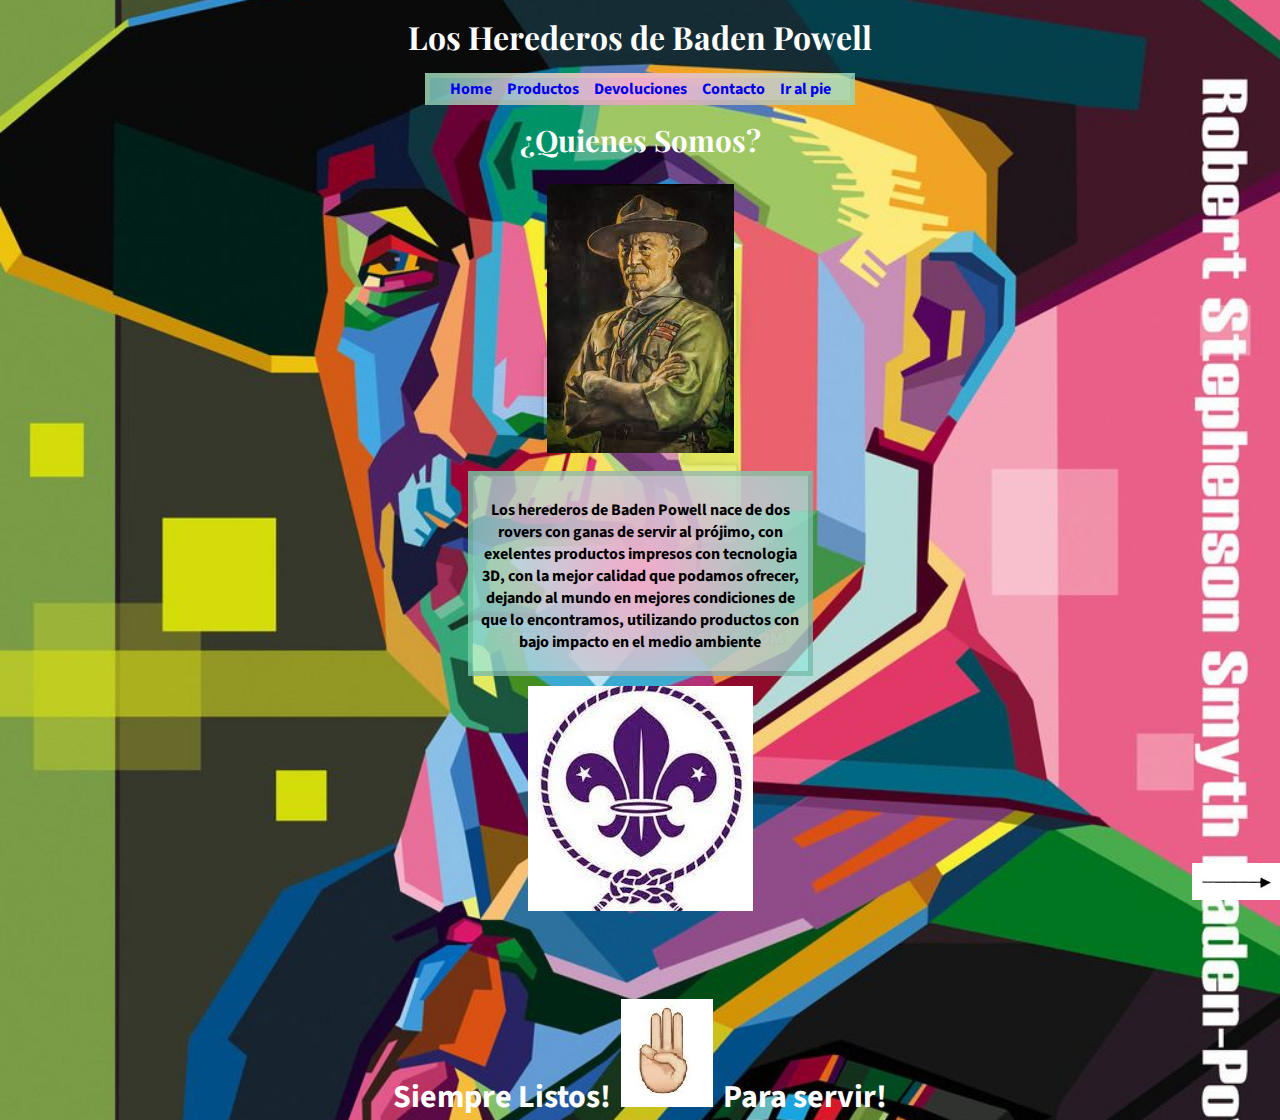
==== index.html @ 0f2d3609 "comtinuo desde maqueteando con bootstrap" ====
<!DOCTYPE html>
<html lang="en">
<head>
    <meta charset="UTF-8">
    <meta http-equiv="X-UA-Compatible" content="IE=edge">
    <meta name="viewport" content="width=device-width, initial-scale=1.0">
    <link rel="preconnect" href="https://fonts.googleapis.com">
    <link rel="preconnect" href="https://fonts.gstatic.com" crossorigin>
    <link href="https://fonts.googleapis.com/css2?family=Playfair+Display&family=Source+Sans+Pro:wght@300&display=swap" rel="stylesheet">
    <link href="https://cdn.jsdelivr.net/npm/bootstrap@5.1.3/dist/css/bootstrap.min.css" rel="stylesheet" integrity="sha384-1BmE4kWBq78iYhFldvKuhfTAU6auU8tT94WrHftjDbrCEXSU1oBoqyl2QvZ6jIW3" crossorigin="anonymous">
    <link rel="stylesheet" href="./css/style.css">
    <title>Los Herederos De Baden Powell</title>
</head>

<body class="home"> 
 
    <header class="col-12  encabezado"> <h1>Los Herederos de Baden Powell</h1></header>
 
    <nav class=" col-12 ">
        <ul>
            <li> <a href="./index.html">Home</a></li>
            <li><a href="./pages/productos.html">Productos</a></li>
            <li><a href="./pages/devolucion.html">Devoluciones</a></li>
            <li><a href="./pages/contacto.html">Contacto</a></li>
            <li><a href="#pie">Ir al pie</a></li>
        </ul>
    </nav>

 
  
        <h2 class="titulos col-12" >¿Quienes Somos?</h2>
        
        <div class="container containerDiv row">

            <div class=" col-lg-4 col-sm-12 col-xs-12">
                <img class="decoracion " src="./assets/img/descarga (2).jpg" alt="">
            </div>

            <div class=" col-lg-4  col-sm-12 col-xs-12 ">
                <p class=" texto grande"> Los herederos de Baden Powell nace de dos rovers con ganas de servir al prójimo, con exelentes productos impresos con tecnologia 3D, con la mejor calidad que podamos ofrecer, dejando al mundo en mejores condiciones de que lo encontramos, utilizando productos con bajo impacto en el medio ambiente</p>
            </div>

            <div class=" col-lg-4 col-sm-12  col-xs-12">
                <img class="decoracion " src="./assets/img/flor de lzi.jpg" alt="">  
            </div>
    </div>

    <img class="footer--im" src="./assets/img/Siguiente pista.png" alt="siguiente pista">

<footer id="pie  col-12 ">
      Siempre Listos!<img class="decoracion--footer" src="./assets/img/siempre listo.jpg" alt="Siempre Listo">Para servir!
</footer>

</body>
</html>
---- css/style.css ----
*{
    margin: 0;
    padding: 0;
}
a{
    text-decoration: none;
 }
 /*------------------------------------cambiosParaUsarBoostrap-----------------------------------*/
 .home{
    background-image: url(../assets/img/backgrouds/bg4.jpg);
    background-attachment: fixed;
    background-position: center;
    background-repeat: no-repeat;
    background-size: cover;
 }
 .productos{
    background-image: url(../assets/img/backgrouds/bg4.jpg);
    background-attachment: fixed;
    background-position: center;
    background-repeat: no-repeat;
    background-size: cover;
}
.ubYdev{
    background-image: url(../assets/img/backgrouds/bg4.jpg);
    background-attachment: fixed;
    background-position: center;
    background-repeat: no-repeat;
    background-size: cover;
}
.pad{
    padding-bottom: 20px;
}
.padLef{
    padding-left: 300px;
}
.medio2{
    display: flex; flex-direction: column;
    justify-content: center;

}
.containerDiv{
    padding: 0;
    margin: auto;
}

 /*----------------------------------------------------ANIMACION-----------------------------------------------------------------------------------*/
 .grande:hover{
    transform: scale(1.5)
 }
 /*------------------------------------------------------------------------------------------------------------------------------------------------*/
.encabezado{
    display: flex; flex-direction: row;
    justify-content: center;
    font-family: 'Playfair Display', serif;
    font-size: 1.0rem;
    padding: 15px;
    color: white;
 }

.titDis{
    font-family: 'Playfair Display', serif;
    font-size: 2rem;
    padding: 15px;
    color: white;
    display: flex; flex-direction: column;
    justify-content: center;
    background: radial-gradient(circle, rgba(238,174,202,1) 6%, rgba(148,233,222,0.7287289915966386) 98%);
    border: 5px outset rgba(0, 128, 0, 0.171);
 justify-content: center;
}
.prod{
    background: radial-gradient(circle, rgba(148,233,222,0.7287289915966386) 6%, rgba(238,174,202,1) 98%);
    border: 5px outset rgba(0, 128, 0, 0.171);
    display: flex; 
    flex-direction: column;
    justify-content: center;
}
#pie {
    display: flex; flex-direction: row;
    justify-content:center;
}
body {
    text-align: center;
    font-family: 'Source Sans Pro', sans-serif;
    font-weight: 700;
    font-size: 1.25rem;
}
ul li {
   display: inline;
   list-style: none;
   padding: 6px;
}
ul {
   border: 5px outset rgba(248, 240, 121, 0.171);
   margin: 0 auto;
   width: 420px;
   height:cover;
   background: radial-gradient(circle, rgba(238,174,202,1) 6%, rgba(148,233,222,0.7287289915966386) 98%);
   font-size: 1.0rem;
}
.texto {
    display: flex; flex-direction: column;
    justify-content: center;
    background: radial-gradient(circle, rgba(238,174,202,1) 6%, rgba(148,233,222,0.7287289915966386) 98%);
    border: 5px outset rgba(0, 128, 0, 0.171);
    text-align: center;
    padding-top: 5px;
    margin: 0 auto;
    width: 335px;
    height: 190px;
    font-size: 1.0rem;
}

.tamImg{
    display: flex; flex-direction: row;
    text-align: center;
    width: 300px;
}
.titulo{
   font-family: 'Playfair Display', serif;
   font-size: 2rem;
   display: flex; flex-direction: row;
   justify-content: center;
   color: white;
   margin: auto;
   padding: 15px;
}
.titulos{
    font-family: 'Playfair Display', serif;
    font-size: 1.85rem;
    padding: 15px;
    color: white;
    display: flex; flex-direction:row;
    justify-content: center;
 }
.decoracion {
   padding: 10px;
}
.decoracion--footer{
   padding-left: 10px;
   padding-right:10px;
   padding-top: 20px;
}
footer{
   font-size: 2rem;
   padding-top: 50px;
   color: white;  
}
.footer--im{
   position: fixed;
   bottom: 0;
   right: 0;
}
.mapa {
    background: radial-gradient(circle, rgba(238,174,202,1) 6%, rgba(148,233,222,0.7287289915966386) 98%);
    padding: 5px;
    margin: 0 auto;
    width: 335px;
    height: 190px;
}

@media screen and (max-width: 960px){   
    .home{ 
        background-image: url(../assets/img/backgrouds/bg2.jpg);
    }
    .productos{
        background-image: url(../assets/img/backgrouds/bg2.jpg);
    }
    .ubYdev{  
        background-image: url(../assets/img/backgrouds/bg2.jpg);
    }
  
}

@media screen and (max-width: 600px){    
     .home{
        background-image: url(../assets/img/backgrouds/bg1.jpg);
    }
    .productos{
        background-image: url(../assets/img/backgrouds/bg1.jpg);
    }
    .ubYdev{
        background-image: url(../assets/img/backgrouds/bg1.jpg);
    }
}
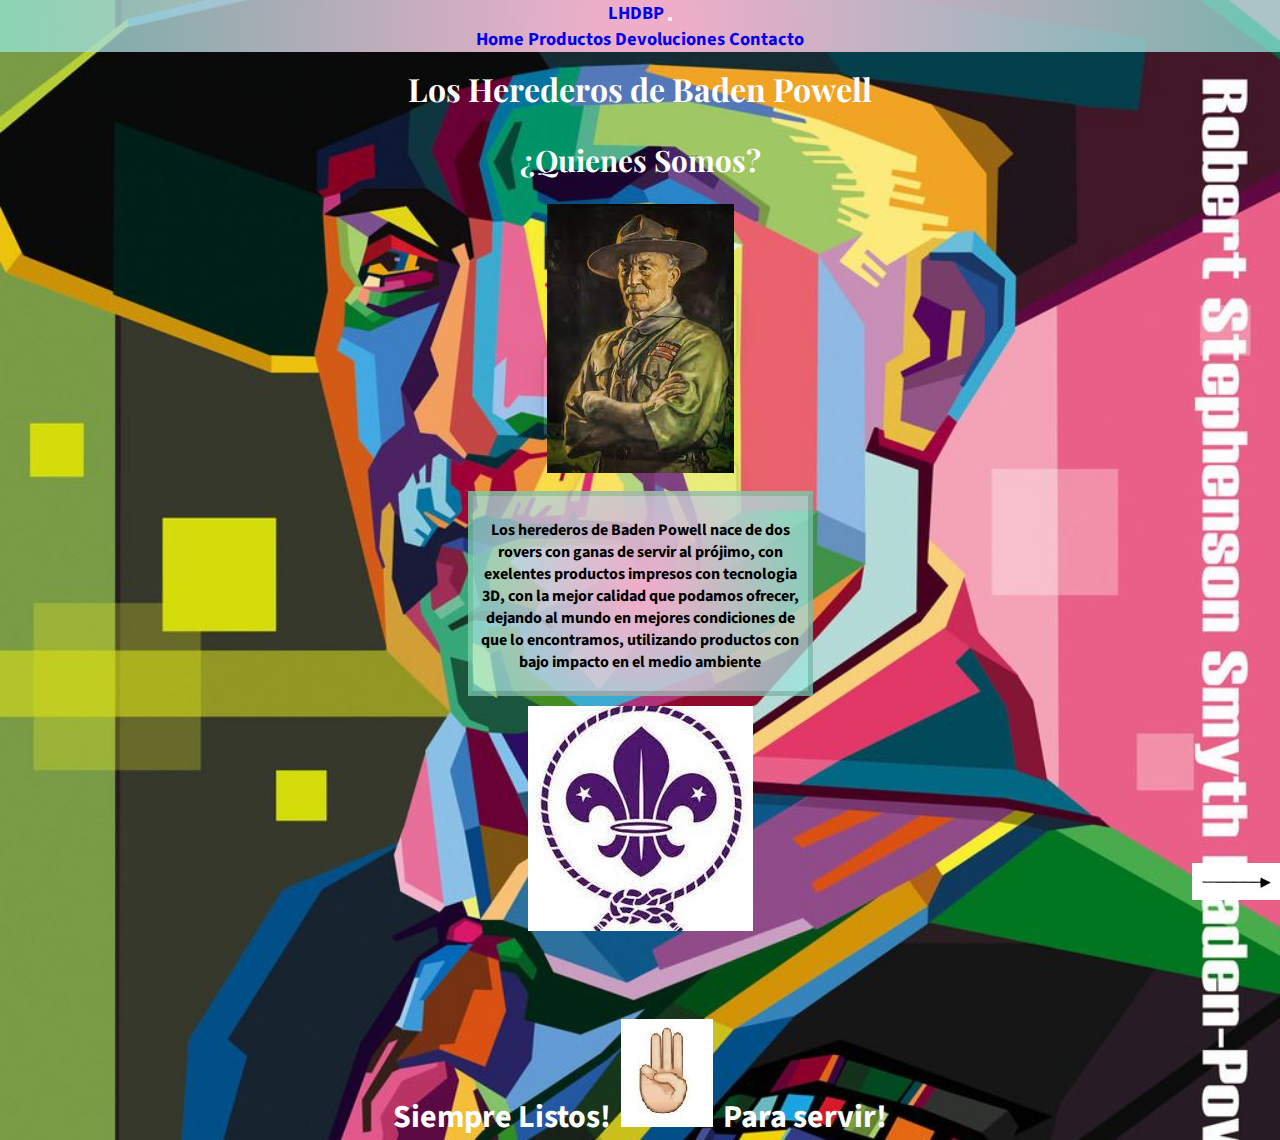
==== commit d1e16391: "agregue navBar" ====
--- a/index.html
+++ b/index.html
@@ -14,20 +14,25 @@
 
 <body class="home"> 
  
+    <nav class="navbar navbar-expand-lg navbar-light bg-light navegacion ">
+        <div class="container-fluid">
+          <a class="navbar-brand" href="./index.html">LHDBP</a>
+          <button class="navbar-toggler" type="button" data-bs-toggle="collapse" data-bs-target="#navbarNavAltMarkup" aria-controls="navbarNavAltMarkup" aria-expanded="false" aria-label="Toggle navigation">
+            <span class="navbar-toggler-icon"></span>
+          </button>
+          <div class="collapse navbar-collapse" id="navbarNavAltMarkup">
+            <div class="navbar-nav">
+              <a class="nav-link active" aria-current="page" href="./index.html">Home</a>
+              <a class="nav-link" href="./pages/productos.html">Productos</a>
+              <a class="nav-link" href="./pages/devolucion.html">Devoluciones</a>
+              <a class="nav-link" href="./pages/contacto.html">Contacto</a>
+            </div>
+          </div>
+        </div>
+      </nav>
+
     <header class="col-12  encabezado"> <h1>Los Herederos de Baden Powell</h1></header>
- 
-    <nav class=" col-12 ">
-        <ul>
-            <li> <a href="./index.html">Home</a></li>
-            <li><a href="./pages/productos.html">Productos</a></li>
-            <li><a href="./pages/devolucion.html">Devoluciones</a></li>
-            <li><a href="./pages/contacto.html">Contacto</a></li>
-            <li><a href="#pie">Ir al pie</a></li>
-        </ul>
-    </nav>
-
- 
-  
+   
         <h2 class="titulos col-12" >¿Quienes Somos?</h2>
         
         <div class="container containerDiv row">
@@ -46,7 +51,7 @@
     </div>
 
     <img class="footer--im" src="./assets/img/Siguiente pista.png" alt="siguiente pista">
-
+    <script src="https://cdn.jsdelivr.net/npm/bootstrap@5.1.3/dist/js/bootstrap.bundle.min.js" integrity="sha384-ka7Sk0Gln4gmtz2MlQnikT1wXgYsOg+OMhuP+IlRH9sENBO0LRn5q+8nbTov4+1p" crossorigin="anonymous"></script>
 <footer id="pie  col-12 ">
       Siempre Listos!<img class="decoracion--footer" src="./assets/img/siempre listo.jpg" alt="Siempre Listo">Para servir!
 </footer>
--- a/css/style.css
+++ b/css/style.css
@@ -28,18 +28,21 @@
     background-size: cover;
 }
 .pad{
-    padding-bottom: 20px;
-}
-.padLef{
-    padding-left: 300px;
-}
+    padding: 50px;
+}
+.mar0{
+    margin: 0 auto;
+}
+.medio1{
+    display: flex; flex-direction: row;
+    justify-content: center;
+}
+
 .medio2{
     display: flex; flex-direction: column;
     justify-content: center;
-
 }
 .containerDiv{
-    padding: 0;
     margin: auto;
 }
 
@@ -59,6 +62,8 @@
 
 .titDis{
     font-family: 'Playfair Display', serif;
+    margin-top: 8px;
+    margin-bottom: 0;
     font-size: 2rem;
     padding: 15px;
     color: white;
@@ -71,6 +76,7 @@
 .prod{
     background: radial-gradient(circle, rgba(148,233,222,0.7287289915966386) 6%, rgba(238,174,202,1) 98%);
     border: 5px outset rgba(0, 128, 0, 0.171);
+    padding: auto;
     display: flex; 
     flex-direction: column;
     justify-content: center;
@@ -98,6 +104,14 @@
    background: radial-gradient(circle, rgba(238,174,202,1) 6%, rgba(148,233,222,0.7287289915966386) 98%);
    font-size: 1.0rem;
 }
+
+.navegacion{
+    background: radial-gradient(circle, rgba(238,174,202,1) 6%, rgba(148,233,222,0.7287289915966386) 98%);
+    font-size: 1.15rem;
+    color: white;
+    margin: auto;
+}
+
 .texto {
     display: flex; flex-direction: column;
     justify-content: center;
@@ -116,6 +130,10 @@
     text-align: center;
     width: 300px;
 }
+.tamText{
+    width: 300px; 
+}
+
 .titulo{
    font-family: 'Playfair Display', serif;
    font-size: 2rem;
